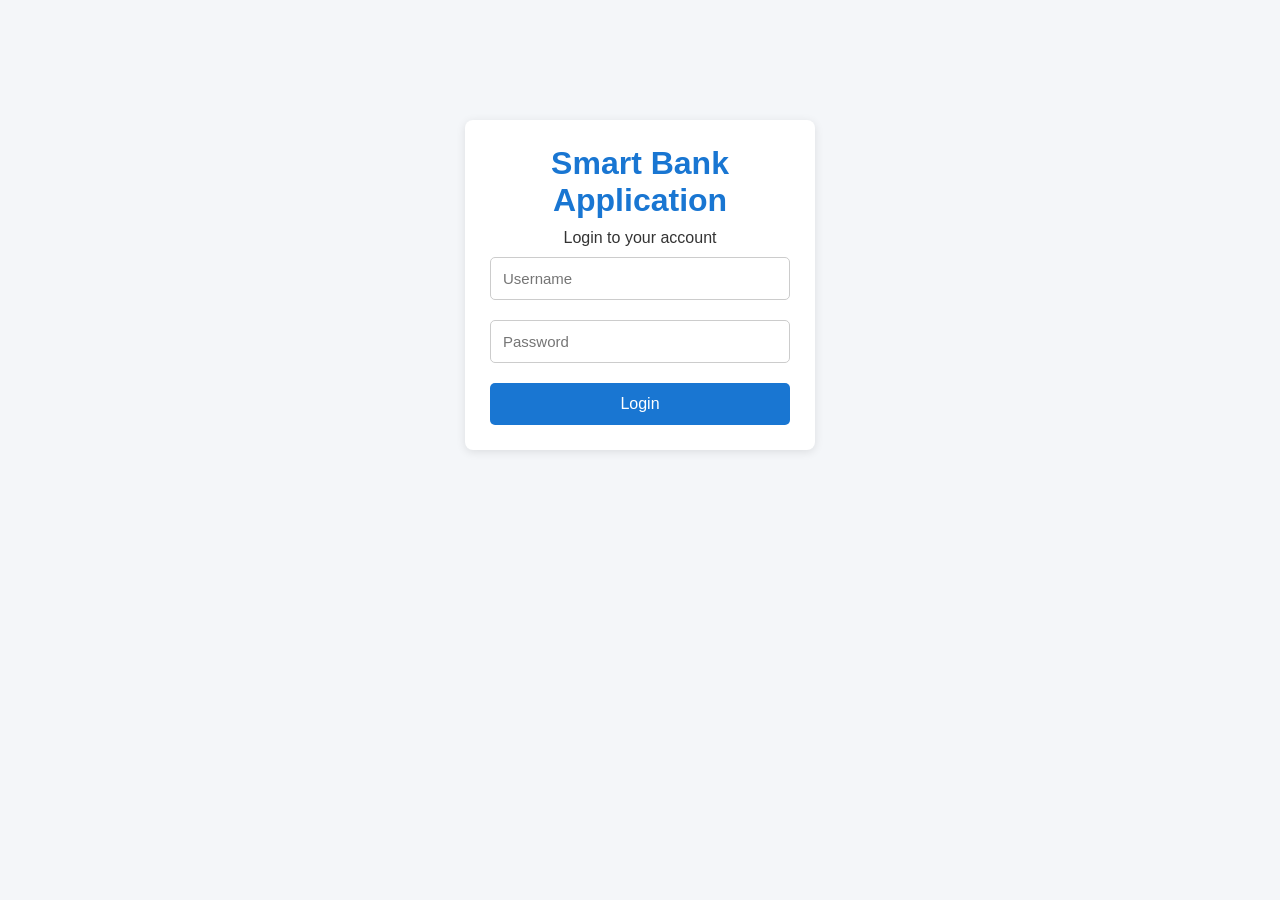
==== smartback-ui/index.html @ c1fd5462 "Implentation complete for Redis Caching and started for UI" ====
<!DOCTYPE html>
<html lang="en">
<head>
    <meta charset="UTF-8">
    <meta name="viewport" content="width=device-width, initial-scale=1.0">
    <title>Smart Bank - Login</title>
    <link rel="stylesheet" href="css/style.css">
</head>
<body>

<div class="container">

    <div class="login-card">

        <h1>Smart Bank Application</h1>
        <p>Login to your account</p>

        <input
            type="text"
            id="username"
            placeholder="Username"
        >

        <input
            type="password"
            id="password"
            placeholder="Password"
        >

        <button onclick="login()">
            Login
        </button>

        <p id="error"></p>

    </div>

</div>

<script src="js/api.js"></script>
<script src="js/auth.js"></script>

</body>
</html>
---- smartback-ui/css/style.css ----
* {
    margin: 0;
    padding: 0;
    box-sizing: border-box;
    font-family: Arial, Helvetica, sans-serif;
}

body {
    background: #f4f6f9;
    color: #333;
}

.container {
    width: 90%;
    max-width: 1100px;
    margin: auto;
    padding: 20px;
}

.card,
.login-card {
    background: #ffffff;
    padding: 25px;
    border-radius: 8px;
    box-shadow: 0 2px 10px rgba(0,0,0,0.1);
}

.login-card {
    width: 350px;
    margin: 100px auto;
    text-align: center;
}

h1 {
    margin-bottom: 10px;
    color: #1976d2;
}

h2 {
    margin-bottom: 20px;
}

h3 {
    margin-bottom: 15px;
}

input,
select {
    width: 100%;
    padding: 12px;
    margin: 10px 0;
    border: 1px solid #cccccc;
    border-radius: 5px;
    font-size: 15px;
}

button {
    width: 100%;
    padding: 12px;
    margin-top: 10px;
    border: none;
    border-radius: 5px;
    background: #1976d2;
    color: white;
    font-size: 16px;
    cursor: pointer;
    transition: 0.2s;
}

button:hover {
    background: #1565c0;
}

.navbar {
    background: #1976d2;
    color: white;
    padding: 15px 25px;
    display: flex;
    justify-content: space-between;
    align-items: center;
}

.menu {
    display: flex;
    gap: 10px;
    flex-wrap: wrap;
    margin: 20px 0;
}

.menu button {
    width: auto;
    padding: 10px 20px;
}

.balance-card {
    background: #1976d2;
    color: white;
    padding: 25px;
    border-radius: 8px;
    margin-bottom: 20px;
}

.balance-card h2 {
    margin-bottom: 10px;
}

.balance {
    font-size: 32px;
    font-weight: bold;
}

table {
    width: 100%;
    border-collapse: collapse;
    margin-top: 20px;
}

table th,
table td {
    border: 1px solid #dddddd;
    padding: 12px;
    text-align: center;
}

table th {
    background: #1976d2;
    color: white;
}

.success {
    color: green;
    margin-top: 15px;
}

.error {
    color: red;
    margin-top: 15px;
}

.back-btn {
    background: #757575;
    margin-top: 15px;
}

.back-btn:hover {
    background: #616161;
}

.footer {
    text-align: center;
    margin-top: 30px;
    color: #777;
    font-size: 14px;
}

@media (max-width: 768px) {

    .menu {
        flex-direction: column;
    }

    .menu button {
        width: 100%;
    }

    .login-card {
        width: 95%;
    }

    table {
        font-size: 14px;
    }
}
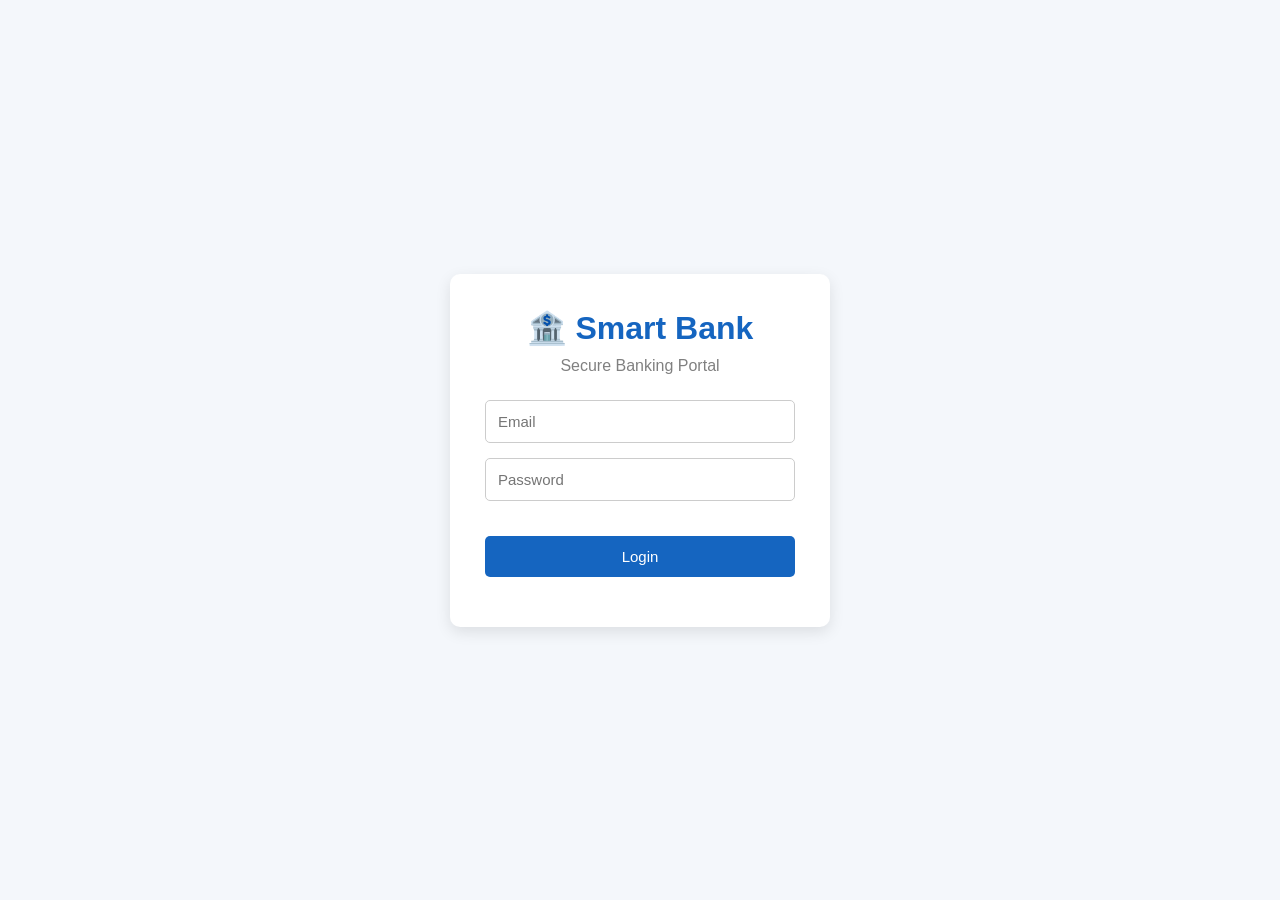
==== commit eac96449: "Implemented and Tested basic Front End" ====
--- a/smartback-ui/index.html
+++ b/smartback-ui/index.html
@@ -1,37 +1,44 @@
 <!DOCTYPE html>
 <html lang="en">
+
 <head>
+
     <meta charset="UTF-8">
     <meta name="viewport" content="width=device-width, initial-scale=1.0">
+
     <title>Smart Bank - Login</title>
+
     <link rel="stylesheet" href="css/style.css">
+
 </head>
+
 <body>
 
-<div class="container">
+<div class="login-container">
 
     <div class="login-card">
 
-        <h1>Smart Bank Application</h1>
-        <p>Login to your account</p>
+        <h1>🏦 Smart Bank</h1>
+
+        <p class="subtitle">
+            Secure Banking Portal
+        </p>
 
         <input
-            type="text"
-            id="username"
-            placeholder="Username"
-        >
+                type="email"
+                id="email"
+                placeholder="Email">
 
         <input
-            type="password"
-            id="password"
-            placeholder="Password"
-        >
+                type="password"
+                id="password"
+                placeholder="Password">
 
         <button onclick="login()">
             Login
         </button>
 
-        <p id="error"></p>
+        <p class="error" id="error"></p>
 
     </div>
 
@@ -41,4 +48,5 @@
 <script src="js/auth.js"></script>
 
 </body>
+
 </html>
--- a/smartback-ui/css/style.css
+++ b/smartback-ui/css/style.css
@@ -2,112 +2,173 @@
     margin: 0;
     padding: 0;
     box-sizing: border-box;
-    font-family: Arial, Helvetica, sans-serif;
+    font-family: "Segoe UI", Arial, sans-serif;
 }
 
 body {
-    background: #f4f6f9;
+    background: #f4f7fb;
     color: #333;
 }
 
-.container {
-    width: 90%;
-    max-width: 1100px;
-    margin: auto;
-    padding: 20px;
-}
-
-.card,
+/* ---------------- Login ---------------- */
+
+.login-container {
+    height: 100vh;
+    display: flex;
+    justify-content: center;
+    align-items: center;
+}
+
 .login-card {
-    background: #ffffff;
-    padding: 25px;
-    border-radius: 8px;
-    box-shadow: 0 2px 10px rgba(0,0,0,0.1);
-}
-
-.login-card {
-    width: 350px;
-    margin: 100px auto;
+    width: 380px;
+    background: white;
+    padding: 35px;
+    border-radius: 10px;
+    box-shadow: 0 5px 15px rgba(0,0,0,0.1);
+}
+
+.login-card h1 {
+    color: #1565c0;
     text-align: center;
-}
-
-h1 {
     margin-bottom: 10px;
-    color: #1976d2;
-}
-
-h2 {
-    margin-bottom: 20px;
-}
-
-h3 {
+}
+
+.subtitle {
+    text-align: center;
+    color: gray;
+    margin-bottom: 25px;
+}
+
+.login-card input {
+    width: 100%;
+    padding: 12px;
     margin-bottom: 15px;
-}
-
-input,
-select {
-    width: 100%;
-    padding: 12px;
-    margin: 10px 0;
     border: 1px solid #cccccc;
     border-radius: 5px;
     font-size: 15px;
 }
 
-button {
-    width: 100%;
-    padding: 12px;
-    margin-top: 10px;
-    border: none;
-    border-radius: 5px;
-    background: #1976d2;
-    color: white;
-    font-size: 16px;
-    cursor: pointer;
-    transition: 0.2s;
-}
-
-button:hover {
-    background: #1565c0;
-}
+.login-card button {
+    width: 100%;
+}
+
+/* ---------------- Header ---------------- */
 
 .navbar {
-    background: #1976d2;
-    color: white;
-    padding: 15px 25px;
+    background: #1565c0;
+    color: white;
+    padding: 18px 40px;
     display: flex;
     justify-content: space-between;
     align-items: center;
 }
 
+.navbar h2 {
+    font-weight: 500;
+}
+
+.navbar button {
+    width: auto;
+    background: white;
+    color: #1565c0;
+    padding: 10px 18px;
+}
+
+.navbar button:hover {
+    background: #eeeeee;
+}
+
+/* ---------------- Layout ---------------- */
+
+.container {
+    width: 90%;
+    max-width: 1200px;
+    margin: 30px auto;
+}
+
+.card {
+    background: white;
+    border-radius: 8px;
+    padding: 25px;
+    margin-bottom: 25px;
+    box-shadow: 0 2px 8px rgba(0,0,0,0.08);
+}
+
+/* ---------------- Dashboard ---------------- */
+
+.balance-card {
+    background: #1565c0;
+    color: white;
+    border-radius: 10px;
+    padding: 30px;
+    margin-bottom: 25px;
+}
+
+.balance-card h3 {
+    font-weight: normal;
+    margin-bottom: 8px;
+}
+
+.balance {
+    font-size: 36px;
+    font-weight: bold;
+}
+
 .menu {
     display: flex;
-    gap: 10px;
+    gap: 15px;
     flex-wrap: wrap;
-    margin: 20px 0;
+    margin-bottom: 25px;
 }
 
 .menu button {
-    width: auto;
-    padding: 10px 20px;
-}
-
-.balance-card {
-    background: #1976d2;
-    color: white;
-    padding: 25px;
-    border-radius: 8px;
-    margin-bottom: 20px;
-}
-
-.balance-card h2 {
-    margin-bottom: 10px;
-}
-
-.balance {
-    font-size: 32px;
-    font-weight: bold;
-}
+    flex: 1;
+    min-width: 170px;
+}
+
+/* ---------------- Form ---------------- */
+
+label {
+    display: block;
+    margin-top: 15px;
+    margin-bottom: 8px;
+    font-weight: 600;
+}
+
+input,
+select {
+    width: 100%;
+    padding: 12px;
+    border: 1px solid #cccccc;
+    border-radius: 5px;
+    font-size: 15px;
+}
+
+button {
+    width: 100%;
+    margin-top: 20px;
+    padding: 12px;
+    border: none;
+    border-radius: 5px;
+    background: #1565c0;
+    color: white;
+    cursor: pointer;
+    font-size: 15px;
+}
+
+button:hover {
+    background: #0d47a1;
+}
+
+.back-btn {
+    background: #757575;
+}
+
+.back-btn:hover {
+    background: #616161;
+}
+
+/* ---------------- Table ---------------- */
 
 table {
     width: 100%;
@@ -115,17 +176,22 @@
     margin-top: 20px;
 }
 
-table th,
+table th {
+    background: #1565c0;
+    color: white;
+    padding: 12px;
+}
+
 table td {
     border: 1px solid #dddddd;
     padding: 12px;
-    text-align: center;
-}
-
-table th {
-    background: #1976d2;
-    color: white;
-}
+}
+
+table tr:nth-child(even) {
+    background: #fafafa;
+}
+
+/* ---------------- Messages ---------------- */
 
 .success {
     color: green;
@@ -137,30 +203,34 @@
     margin-top: 15px;
 }
 
-.back-btn {
-    background: #757575;
-    margin-top: 15px;
-}
-
-.back-btn:hover {
-    background: #616161;
-}
+.info {
+    color: #1565c0;
+}
+
+/* ---------------- Footer ---------------- */
 
 .footer {
     text-align: center;
-    margin-top: 30px;
-    color: #777;
-    font-size: 14px;
-}
+    color: gray;
+    margin: 30px 0;
+}
+
+/* ---------------- Responsive ---------------- */
 
 @media (max-width: 768px) {
+
+    .container {
+        width: 95%;
+    }
 
     .menu {
         flex-direction: column;
     }
 
-    .menu button {
-        width: 100%;
+    .navbar {
+        flex-direction: column;
+        gap: 10px;
+        text-align: center;
     }
 
     .login-card {
@@ -168,6 +238,6 @@
     }
 
     table {
-        font-size: 14px;
+        font-size: 13px;
     }
 }
